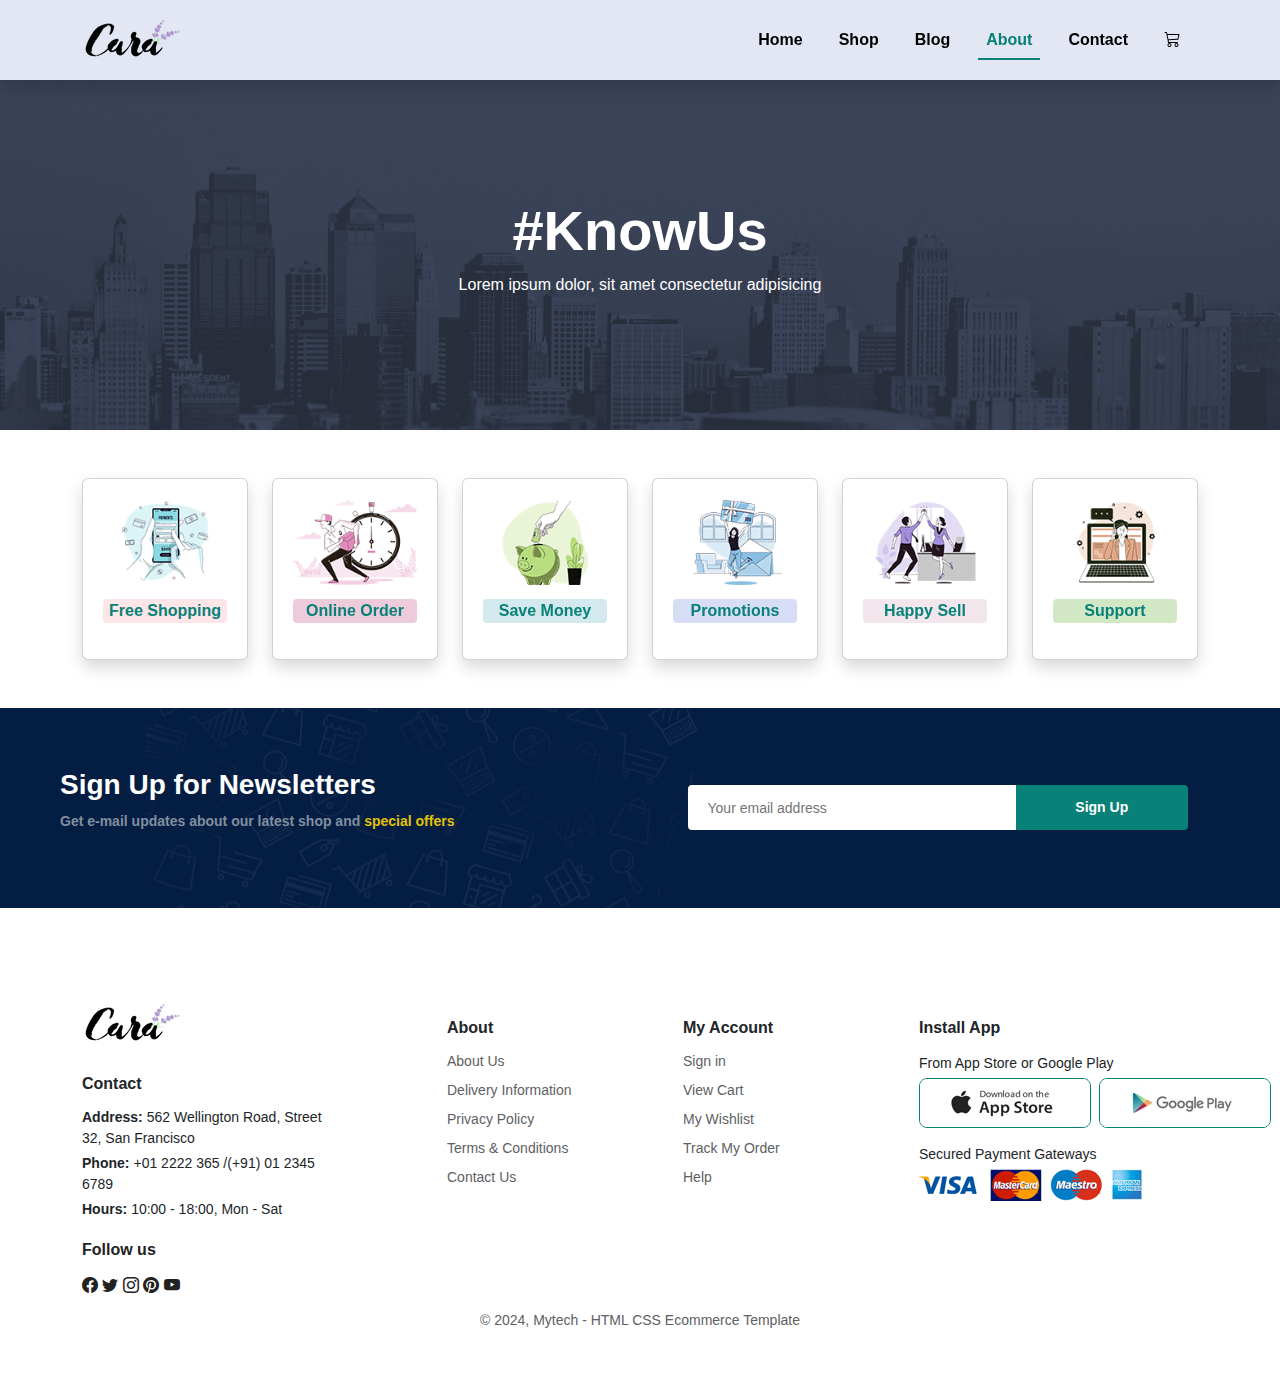
==== about.html @ ce8796eb "Added all the basic outline for all the pages" ====
<!DOCTYPE html>
<html lang="en">
<head>
    <meta charset="UTF-8">
    <meta name="viewport" content="width=device-width, initial-scale=1.0">
    <title>Cara | Shopping</title>
    <link href="https://cdn.jsdelivr.net/npm/bootstrap@5.3.3/dist/css/bootstrap.min.css" rel="stylesheet" integrity="sha384-QWTKZyjpPEjISv5WaRU9OFeRpok6YctnYmDr5pNlyT2bRjXh0JMhjY6hW+ALEwIH" crossorigin="anonymous">
    <link rel="stylesheet" href="https://cdn.jsdelivr.net/npm/bootstrap-icons@1.11.3/font/bootstrap-icons.min.css">
    <link rel="stylesheet" href="styles.css">
</head>
<body>
    <header>
        <!-- Navigation Bar -->
        <nav class = "navbar navbar-expand-lg shadow">
            <div class="container">
                <!-- logo -->
                <a href="index.html" class="navbar-brand" aria-label="Cara Home">
                    <img src="img/logo.png" alt="Cara Logo - Modern Fashion Marketplace" class="img-fluid">
                </a>
                <!-- Toggle Button -->
                <button class="navbar-toggler" type="button" data-bs-toggle="collapse" data-bs-target="#navbarNav" aria-controls="navbarNav" aria-expanded="false" aria-label="Toggle navigation">
                    <i class="bi bi-list"></i>
                </button>
                <!-- Navigation Links -->
                <div class="collapse navbar-collapse" id="navbarNav">
                    <ul class="navbar-nav ms-auto">
                        <li class="nav-item">
                            <a href="index.html" class="nav-link">Home</a>
                        </li>
                        <li class="nav-item">
                            <a href="shop.html" class="nav-link">Shop</a>
                        </li>
                        <li class="nav-item">
                            <a href="blog.html" class="nav-link">Blog</a>
                        </li>
                        <li class="nav-item">
                            <a href="about.html" class="nav-link custom-active">About</a>
                        </li>
                        <li class="nav-item">
                            <a href="contact.html" class="nav-link">Contact</a>
                        </li>
                    </ul>
                    <ul class="navbar-nav">
                        <li class="nav-item">
                            <a href="cart.html" class="nav-link"><i class="bi bi-cart3"></i></a>
                        </li>
                    </ul>
                </div>
            </div>
        </nav>
    </header>

    <!-- Banner -->

    <section id="about-page-banner">
        <div class="container">
            <h2>#KnowUs</h2>
            <p>Lorem ipsum dolor, sit amet consectetur adipisicing</p>
        </div>
    </section>
    <section>

    </section>

    <!-- Features Section -->

    <section id="features" class="my-5">
        <div class="container">
            <div class="row gy-4">
                <div class="col-6 col-sm-6 col-md-4 col-lg-2">
                    <div class="card fe-box1 shadow">
                        <img src="features/f1.png" alt="Free Shopping" class="img-fluid">
                        <p>Free Shopping</p>
                    </div>
                </div>
                <div class="col-6 col-sm-6 col-md-4 col-lg-2">
                    <div class="card fe-box2 shadow">
                        <img src="features/f2.png" alt="Online Order" class="img-fluid">
                        <p>Online Order</p>
                    </div>
                </div>
                <div class="col-6 col-sm-6 col-md-4 col-lg-2">
                    <div class="card fe-box3 shadow">
                        <img src="features/f3.png" alt="Save Money" class="img-fluid">
                        <p>Save Money</p>
                    </div>
                </div>
                <div class="col-6 col-sm-6 col-md-4 col-lg-2">
                    <div class="card fe-box4 shadow">
                        <img src="features/f4.png" alt="Promotions" class="img-fluid">
                        <p>Promotions</p>
                    </div>
                </div>
                <div class="col-6 col-sm-6 col-md-4 col-lg-2">
                    <div class="card fe-box5 shadow">
                        <img src="features/f5.png" alt="Happy Sell" class="img-fluid">
                        <p>Happy Sell</p>
                    </div>
                </div>
                <div class="col-6 col-sm-6 col-md-4 col-lg-2">
                    <div class="card fe-box6 shadow">
                        <img src="features/f6.png" alt="Support" class="img-fluid">
                        <p>Support</p>
                    </div>
                </div>
            </div>
        </div>
    </section>

    <!-- Newsletters -->

    <section id="newsletter" class="my-5">
        <div class="newsletter-box">
            <div class="content">
                <h4>Sign Up for Newsletters</h4>
                <p>Get e-mail updates about our latest shop and <span>special offers</span></p>
            </div>
            <div class="form">
                <form>
                    <input type="email" placeholder="Your email address" id="email">
                    <button>Sign Up</button>
                </form>
            </div>
        </div>
    </section>

    <!-- Footer Section -->
    <footer id="footer" class="py-5">
        <div class="container">
            <div class="row info d-flex">
                <div class="col-12 col-sm-6 col-md-6 col-lg-3">
                    <div class="logo">
                        <img src="img/logo.png" alt="Cara Logo - Modern Fashion Marketplace" class="img-fluid">
                    </div>
                    <h5>Contact</h5>
                    <p><strong>Address:</strong>562 Wellington Road, Street 32, San Francisco</p>
                    <p><strong>Phone:</strong>+01 2222 365 /(+91) 01 2345 6789</p>
                    <p><strong>Hours:</strong>10:00 - 18:00, Mon - Sat</p>
                    <div class="follow">
                        <h5>Follow us</h5>
                        <i class="bi bi-facebook"></i>
                        <i class="bi bi-twitter"></i>
                        <i class="bi bi-instagram"></i>
                        <i class="bi bi-pinterest"></i>
                        <i class="bi bi-youtube"></i>
                    </div>
                </div>
                <div class="col-12 col-sm-6 col-md-6 col-lg-3 about">
                    <h5>About</h5>
                    <a href="#">About Us</a>
                    <a href="#">Delivery Information</a>
                    <a href="#">Privacy Policy</a>
                    <a href="#">Terms & Conditions</a>
                    <a href="#">Contact Us</a>
                </div>
                <div class="col-12 col-sm-6 col-md-6 col-lg-3 account">
                    <h5>My Account</h5>
                    <a href="#">Sign in</a>
                    <a href="#">View Cart</a>
                    <a href="#">My Wishlist</a>
                    <a href="#">Track My Order</a>
                    <a href="#">Help</a>
                </div>
                <div class="col-12 col-sm-6 col-md-6 col-lg-3 install">
                    <h5>Install App</h5>
                    <p>From App Store or Google Play</p>
                    <div class="payment">
                        <img src="pay/app.jpg" alt="">
                        <img src="pay/play.jpg" alt="">
                    </div>
                    <p>Secured Payment Gateways</p>
                    <img src="pay/pay.png" alt="">
                </div>
            </div>
            <div class="row">
                <p class="copyright">© 2024, Mytech - HTML CSS Ecommerce Template</p>
            </div>
        </div>
    </footer>
---- styles.css ----
*{
    margin: 0;
    padding: 0;
    font-family: "Montserrat", sans-serif;
    box-sizing: border-box;
}

/* Navigation Bar */

.navbar-brand img{
    max-height: 40px;
}
.navbar{
    background-color: #e3e6f3;
    height: 80px;
    position: sticky;
    top: 0;
}
.navbar-nav .nav-link{
    color: black;
    font-weight: 500;
    margin: 0 10px;
    font-size: 16px;
    font-weight: 600;
    position: relative;
}
.navbar-nav .nav-link:hover,
.navbar-nav .nav-link.custom-active{
    color: #088178;
}
.navbar-nav .nav-link::after {
    content: '';
    position: absolute;
    width: 0;
    height: 2px;
    bottom: 0;
    left: 50%;
    background-color: #088178;
    transition: width 0.3s ease, left 0.3s ease;
}
.navbar-nav .nav-link.custom-active::after,
.navbar-nav .nav-link:hover::after {
    width: 100%;
    left: 0;
}

.navbar-toggler{
    border: 0px solid #e3e6f3;
    background-color: #e3e6f3;
    outline: none;
}

/* Media Query */

@media screen and (max-width:768px){
    .navbar-nav{
        background-color: #e3e6f3;
        text-align: start;
    }
    .navbar-nav .nav-link {
        margin: 10px 0;
    }
}

/* Hero Section */

#hero{
    height: 100vh;
    background-image: url("img/hero4.png");
    background-repeat: no-repeat;
    background-position: center;
    background-size: cover;
}
.hero{
    height: 90vh;
    display: flex;
    flex-direction: column;
    justify-content: center;
}
.hero h2{
    font-size: 56px;
    font-weight: 600;
}
.hero h3{
    font-size: 48px;
    font-weight: 600;
    color: #088178;
}
.hero p{
    font-size: 18px;
    font-weight: 600;
}
.hero span{
    font-size: 16px;
    color: gray;
}
.hero button{
    background: none;
    background-image: url("img/button.png");
    background-size: contain;
    background-repeat: no-repeat;
    background-position: center;
    border: none;
    height: 40px;
    width: 200px;
    cursor: pointer;
}
.hero button a{
    text-decoration: none;
    font-size: 16px;
    color: #088178;
    font-weight: 600;
}

/* Media Query */

@media screen and (max-width:768px) {
    #hero{
        height: 70vh;
        background-position-x: 64%;
        background-position-y: top 120%;
    }
    .hero{
        height: 70vh;
    }
    .hero h2{
        font-size: 32px;
    }
    .hero h3{
        font-size: 24px;
    }
    .hero p{
        font-size: 10px;
    }
    .hero span{
        font-size: 12px;
    }
    .hero button{
        background-size: 75%;
    }
    .hero button a{
        font-size: 10px;
        width: 150px;
    }
}

/* Features Section */

#features{
    display: flex;
    justify-content: center;
    align-items: center;
    margin: 0 auto;
}

.card{
    padding: 20px;
}
.card > p{
    text-align: center;
    color: #088178;
    border-radius: 4px;
    font-size: 16px;
    font-weight: 600;
    margin-top: 14px;
} 

.fe-box1 p{background-color: #fee5e8;}
.fe-box2 p{background-color: #eecbdb;}
.fe-box3 p{background-color: #d3e9ee;}
.fe-box4 p{background-color: #d7ddf5;}
.fe-box5 p{background-color: #f2e6ec;}
.fe-box6 p{background-color: #d2e8c5;}

/* Featured Products Section and New Arrivals Section */

#featured-products,#new-arrival{
    text-align: center;
}
#featured-products h2,#new-arrival h2{
    font-size: 56px;
    font-weight: 700;
}
#featured-products span,#new-arrival span{
    font-size: 18px;
    color: gray;
    font-weight: 300;
}
#featured-products .card,#new-arrival .card{
    border: 1px solid #d2e8c5;
    border-radius: 24px;
    text-align: start;
}
#featured-products .card img,#new-arrival .card img{
    width: 100%;
    border-radius: 20px;
}
#featured-products .card-body .brand,#new-arrival .card-body .brand{
    color: #606063;
    font-size: 14px;
}
#featured-products .card-body>p,#new-arrival .card-body > p{
    font-size: 18px;
    font-weight: 600;
    color: #1a1a1a;
    margin: 0;
    padding: 0;
}
#featured-products .card-body .star,#new-arrival .card-body .star{
    color: #ffd700;
}
.card-link{
    justify-content: space-between;
    text-decoration: none;
    color: #088178;
    font-size: 18px;
    font-weight: 600;
}
.card-link i{
    background-color: #e8f6ea;
    border-radius: 50%;
    padding: 8px 12px;
}

/* Banner */

#banner{
    background: url("banner/b2.jpg");
    color: #fff;
    background-repeat: no-repeat;
    background-position: center; 
    background-size: cover;
    height: 320px;
    flex-direction: column;
    justify-content: center;
    text-align: center;
}
#banner p{
    font-size: 16px;
    font-weight: 800;
}
#banner h2{
    font-size: 56px;
    font-weight: 900;
}
#banner h2 span{
    color: red;
}
#banner button{
    background-color: #fff;
    padding: 16px 32px;
    border: none;
    border-radius: 4px;
    font-weight: 600;
}
#banner button:hover{
    color: #d3e9ee;
    background-color: #088178;
}
#banner button a{
    text-decoration: none;
    color: black;
}

/* Other Banners */

#crazy-deals{
    background: url("banner/b17.jpg");
}
#spring-summer{
    background: url("banner/b10.jpg");
}
#seasonal-sale{
    background: url("banner/b7.jpg");
}
#new-footwear{
    background: url("banner/b4.jpg");
}
#t-shirts{
    background: url("banner/b18.jpg");
}
#crazy-deals,#spring-summer{
    background-position: center;
    background-repeat: no-repeat;
    background-size: cover;
    height: 35vh;
    flex-direction: column;
    justify-content: center;
    align-items: start;
    color: #fff;
}
#crazy-deals span,#spring-summer span{
    margin-bottom: 4px;
    font-size: 20px;
    font-weight: 300;
}
#crazy-deals h4,#spring-summer h4{
    font-size: 28px;
    font-weight: 800;
}
#crazy-deals p,#spring-summer p{
    font-size: 14px;
    margin-bottom: 14px;
}
#crazy-deals button,#spring-summer button{
    background-color: transparent;
    border: 1px solid #fff;
    padding: 12px 18px;
    font-weight: 500;
}
#crazy-deals button a,#spring-summer button a{
    text-decoration: none;
    color: #fff;
}
#seasonal-sale,#new-footwear,#t-shirts{
    background-position: center;
    background-repeat: no-repeat;
    background-size: cover;
    height: 25vh;
    flex-direction: column;
    justify-content: center;
    align-items: start;
    color: #fff;
}
#crazy-deals:hover button,#spring-summer:hover button{
    background-color: #088178;
    border: 1px solid #088178;
    color: #fff;
}

#seasonal-sale h4,#new-footwear h4,#t-shirts h4{
    font-size: 28px;
    font-weight: 800;
}
#seasonal-sale p,#new-footwear p,#t-shirts p{
    font-size: 14px;
    color: #d40606;
    font-weight: 600;
}

/* Newsletters */

#newsletter{
    background-color: #041d42;
    background-image: url(banner/b14.png);
    background-repeat: no-repeat;
    background-position-x: 20% ;
    background-position-y: 30% ;
    padding: 60px 0;
    color: #fff;
}
#newsletter .newsletter-box{
    display: flex;
    flex-wrap: wrap;
    align-items: center;
    justify-content: space-between;
    margin: 0 auto;
    max-width: 1200px;
    padding: 0 20px;
}
#newsletter .content{
    flex: 1;
    padding-right: 30px;
    max-width: 600px;
}
#newsletter h4{
    font-size: 28px;
    font-weight: 700;
    margin-bottom: 10px;
}
#newsletter p{
    font-size: 14px;
    font-weight: 600;
    color: #818ea0;
    line-height: 1.5;
}
#newsletter p>span{
    color: #e3c104;
}
.form{
    flex: 1;
    display: flex;
    justify-content: center;
    max-width: 600px;
    width: 100%;
}
form{
    display: flex;
    width: 100%;
    max-width: 500px;
}
#newsletter input{
    flex-grow: 1;
    padding: 0 20px;
    height: 45px;
    font-size: 14px;
    border: none;
    border-top-left-radius: 4px;
    border-bottom-left-radius: 4px;
}
#newsletter button{
    background-color: #088178;
    color: #fff;
    border-top-right-radius: 4px;
    border-bottom-right-radius: 4px;
    border: none;
    flex: 1;
    font-size: 14px;
    font-weight: 600;
    padding: 0 32px;
    cursor: pointer;
    height: 45px;
}

/* Media Query */

@media (max-width: 768px) {
    #newsletter .newsletter-box {
        flex-direction: column;
        text-align: center;
    }
    #newsletter .newsletter-box .content{
        padding-right: 0;
        padding-bottom: 20px;
    }
    form{
        max-width: 100%;
    }
}

/* Footer */

.info{
    width: 100%;
    display: flex;
    justify-content: space-between;
}
.info .logo{
    margin-bottom: 30px;
}
.info h5{
    font-size: 16px;
    font-weight: 600;
    margin: 14px 0;
}
.info p{
    font-weight: 300;
    font-size: 14px;
    margin-bottom: 4px;
}
.info strong{
    font-weight: 600;
    margin-right: 4px;
}
.follow{
    margin-top: 20px;
    margin-bottom: 12px;
    color: #222;
}
.about,.account{
    display: flex;
    flex-direction: column;
    width: 150px;
}
.about a,.account a{
    text-decoration: none;
    color: #606063;
    font-size: 14px;
    font-weight: 400;
    margin-bottom: 8px;
}
.about a:hover,.account a:hover{
    color: #088178;
}
.install .payment{
    display: flex;
    margin-bottom: 12px;
}
.install .payment img{
    border: 1px solid #088178;
    border-radius: 8px;
    margin-right: 8px;
}
.install p{
    margin: 16px 0 4px 0;
}
.copyright{
    text-align: center;
    color: #606063;
    font-size: 14px;
    font-weight: 300;
}

/* Shop Page */

/* Page Header section */

#page-header,#blog-page-header{
    background-image: url("banner/b1.jpg");
    background-position: left;
    background-repeat: no-repeat;
    background-size: cover;
    color: #fff;
    height: 400px;
    display: flex;
    align-items: center;
    text-align: center;
}
#page-header h2,#blog-page-header h2{
    font-size: 56px;
    font-weight: 700;
}
#page-header p,#blog-page-header p{
    font-size: 18px;
    font-weight: 500;

}

/* Pagination */
.pagination{
    display: flex;
    justify-content: center;
}
.pagination p{
    background-color: #088178;
    padding: 10px 14px;
    color: #fff;
    font-size: 16px;
    font-weight: 700;
    margin-right: 8px;
    border: none;
    border-radius: 4px;
}

/* Blog Page */

/* Blog Page Header */

#blog-page-header{
    background-image: url("banner/b19.jpg");
    background-position: top;
}
.blog-box{
    position: relative;
    margin-top: 150px;
}
.blog-box .blog-content{
    display: flex;
    align-items: center;
    position: relative;
    z-index: 2;
}
.blog-box .blog-content img{
    height: 300px;
    width: 100%;
    object-fit: cover;
    border-radius: 14px;
}
.blog-box .blog-content .blog-details {
    padding: 30px;
  }
.blog-box .blog-content .blog-details h5{
    font-size: 24px;
    font-weight: 600;
    margin-bottom: 16px;
}
.blog-box .blog-content .blog-details p{
    font-size: 16px;
    font-weight: 300;
    color: #606063;
    margin-bottom: 24px;
}
.blog-box .blog-content .blog-details a{
    text-decoration: none;
    color: black;
    font-size: 12px;
    font-weight: 700;
    position: relative;
}
.blog-box .blog-content .blog-details a::after{
    content: "";
    height: 1px;
    width: 50px;
    background-color: black;
    position: absolute;
    top: 7px;
    right: -60px;
}
.blog-box h1{
    font-size: 84px;
    font-weight: 600;
    color: #d7dee3;
    position: absolute;
    top: -70px;
    left: 20px;
    z-index: 1;
}

/* Media Query */

@media screen and (max-width:768px){
    .blog-box{
        margin-top: 100px;
    }
    .blog-box .blog-content{
        flex-direction: column;
        align-items: start;
    }
    .blog-box h1{
        font-size: 60px;
        top: -50px;
        left: 10px;
    }
    .blog-box .blog-content .blog-details{
        padding: 20px;
        width: 100%;
    }
    .blog-box .blog-content .blog-details h5{
         font-size: 20px;
    }
    .blog-box .blog-content .blog-details p{
        font-size: 14px;
    }
    .blog-box .blog-content img{
        height: 200px;
        width: 100%;
    }
}

/* About Page  */

#about-page-banner{
    background-image: url(about/banner.png);
    background-repeat: no-repeat;
    background-position: top; 
    background-size: cover;
    height: 350px;
    color: #fff;
    display: flex;
    align-items: center;
    text-align: center;
}
#about-page-banner p{
    font-size: 16px;
}
#about-page-banner h2{
    font-size: 56px;
    font-weight: 900;
}
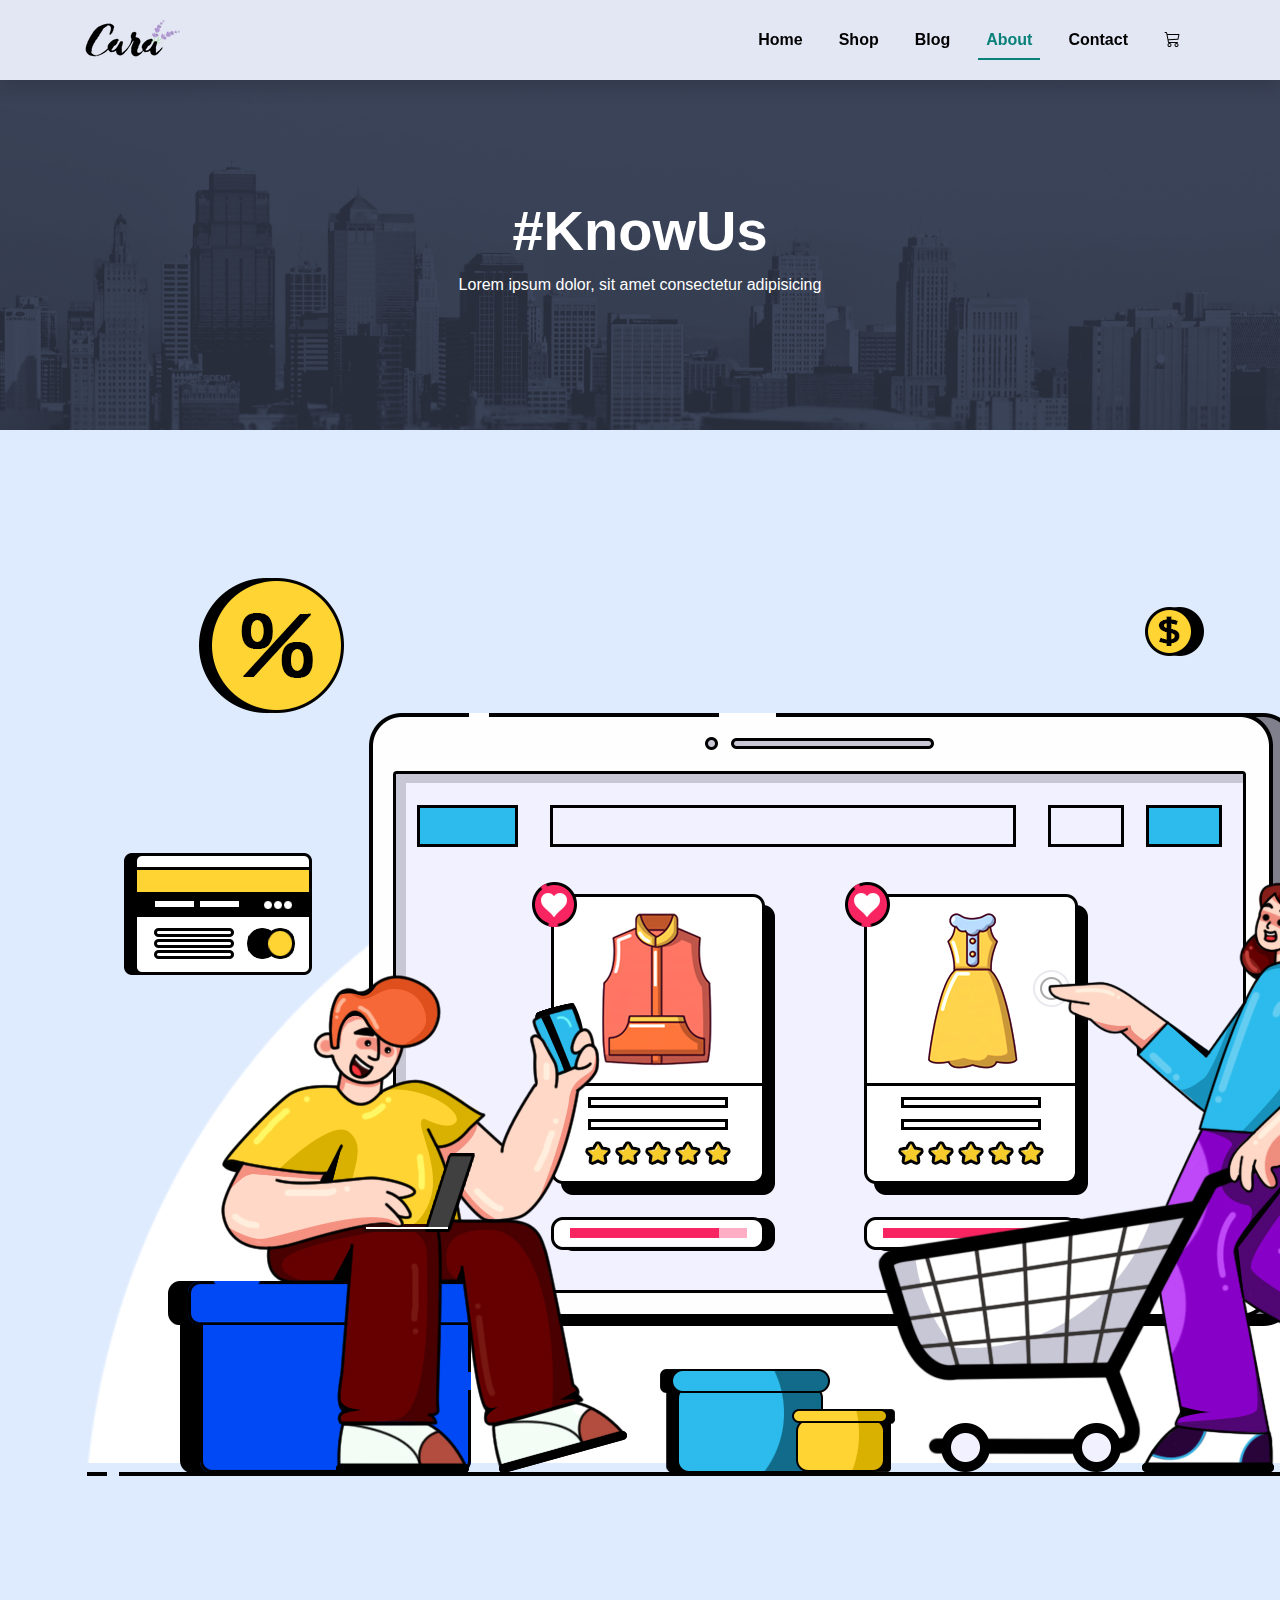
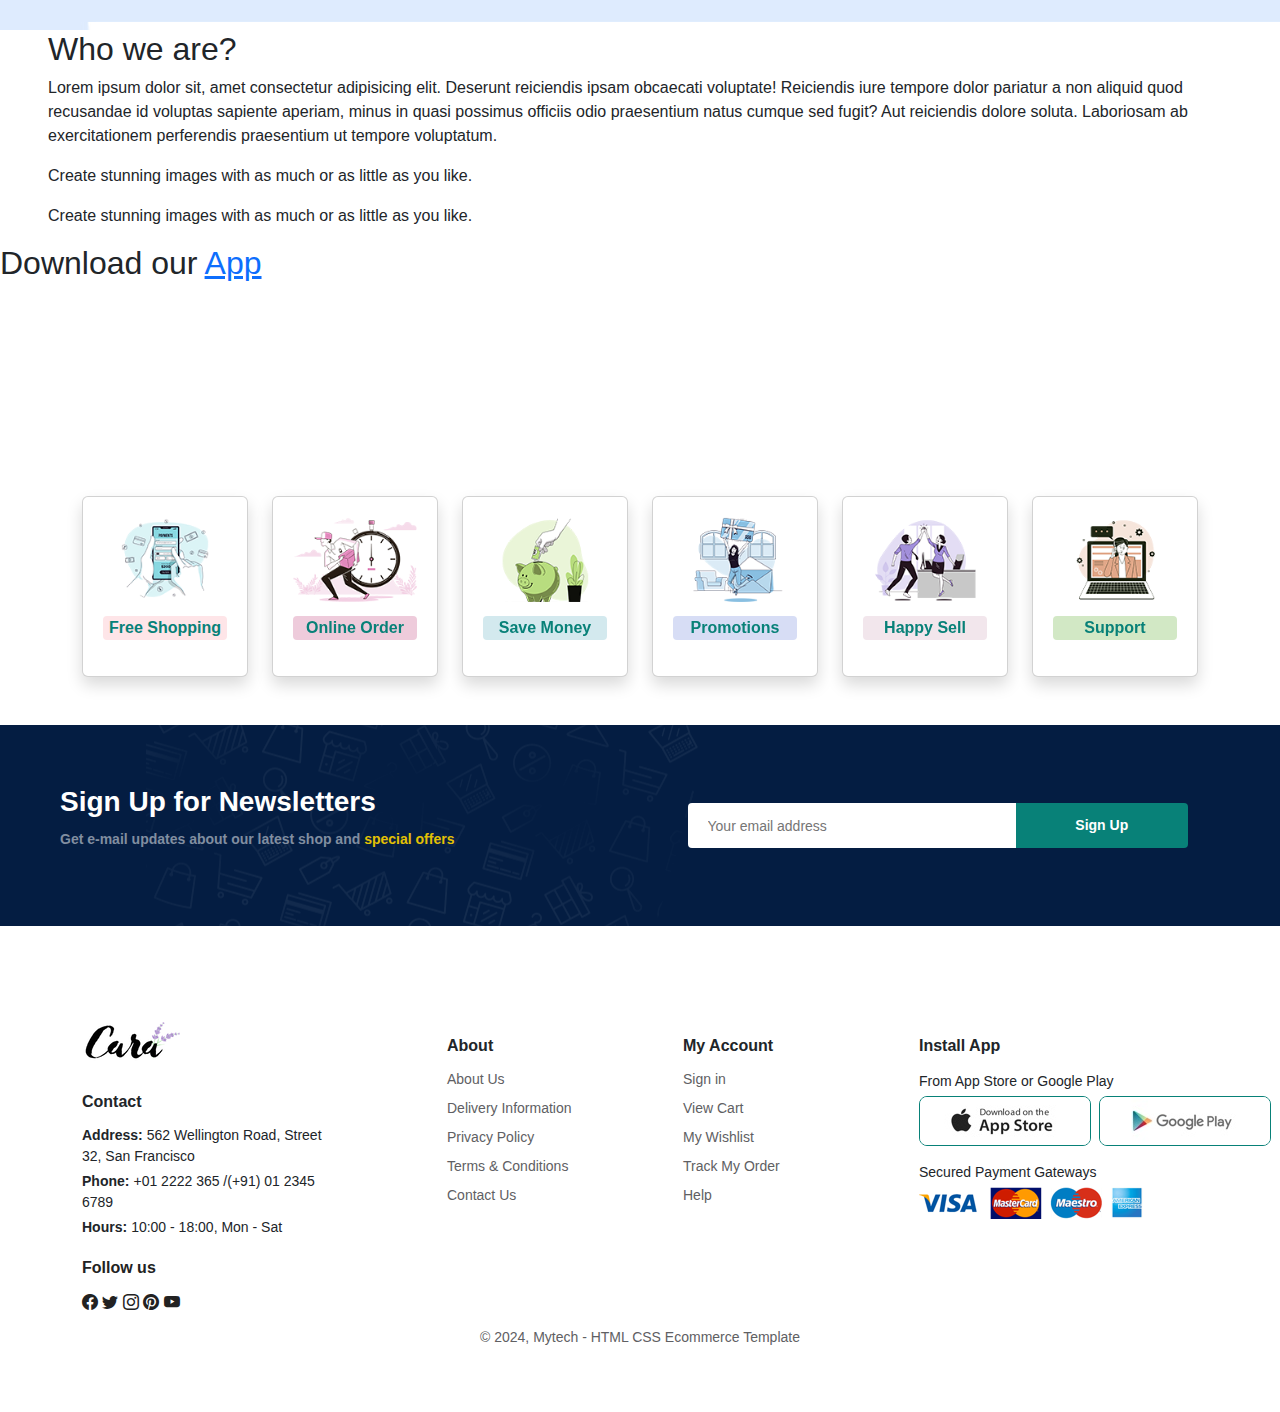
==== commit 6f208fe1: "Completed the about page" ====
--- a/about.html
+++ b/about.html
@@ -58,8 +58,34 @@
             <p>Lorem ipsum dolor, sit amet consectetur adipisicing</p>
         </div>
     </section>
+
+    <!-- About-Head -->
+
     <section>
-
+        <div class="about-head">
+            <img src="about/a6.jpg" alt="">
+            <div class="px-5">
+                <h2>Who we are?</h2>
+                <p>
+                    Lorem ipsum dolor sit, amet consectetur adipisicing elit. Deserunt reiciendis ipsam obcaecati voluptate! Reiciendis iure tempore dolor pariatur a non aliquid quod recusandae id voluptas sapiente aperiam, minus in quasi possimus officiis odio praesentium natus cumque sed fugit? Aut reiciendis dolore soluta. Laboriosam ab exercitationem perferendis praesentium ut tempore voluptatum.
+                </p>
+                <p class="underline">Create stunning images with as much or as little as you like.</p>
+                <div class="scroll">
+                    <p>Create stunning images with as much or as little as you like.</p>
+                </div>
+            </div>
+        </div>
+    </section>
+
+    <!-- Download App -->
+
+    <section>
+        <div class="about-app">
+            <h2>Download our <a href="#">App</a></h2>
+            <div class="video">
+                <video src="about/1.mp4" autoplay muted loop></video>
+            </div>
+        </div>
     </section>
 
     <!-- Features Section -->
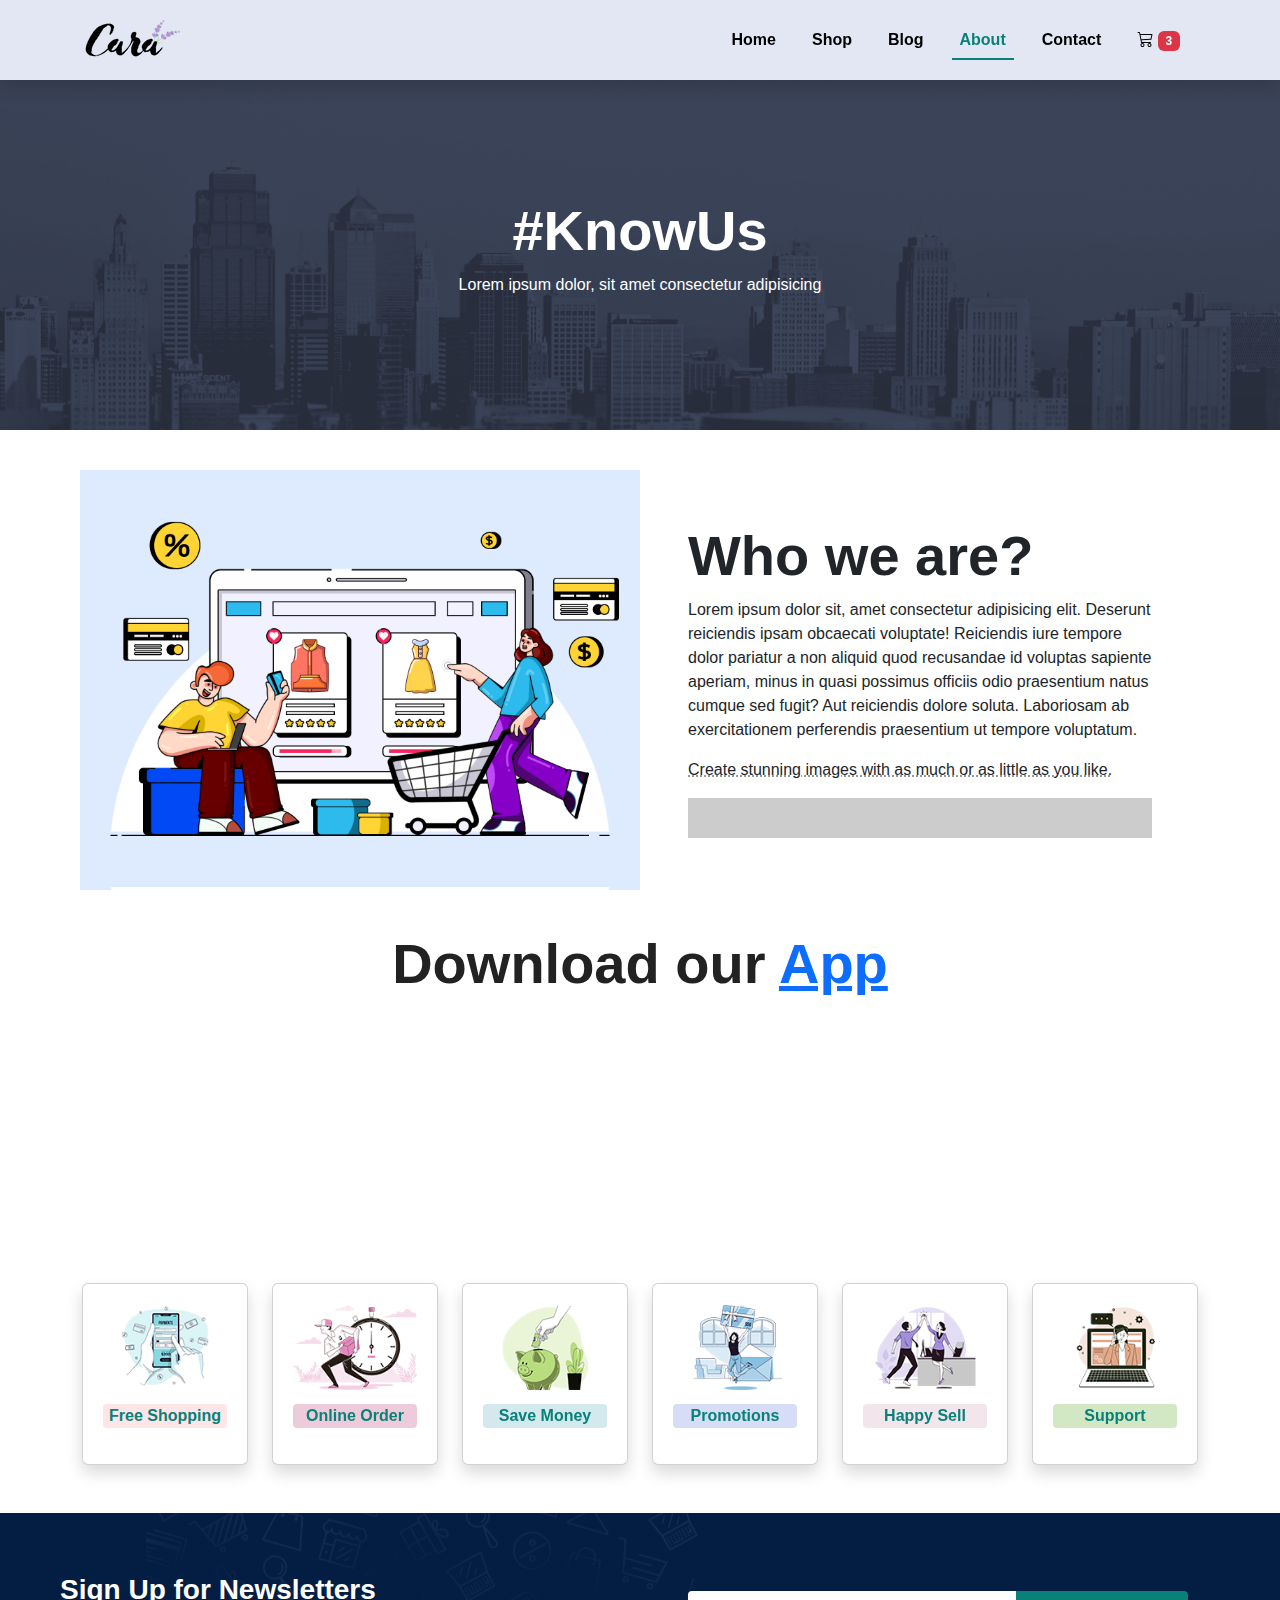
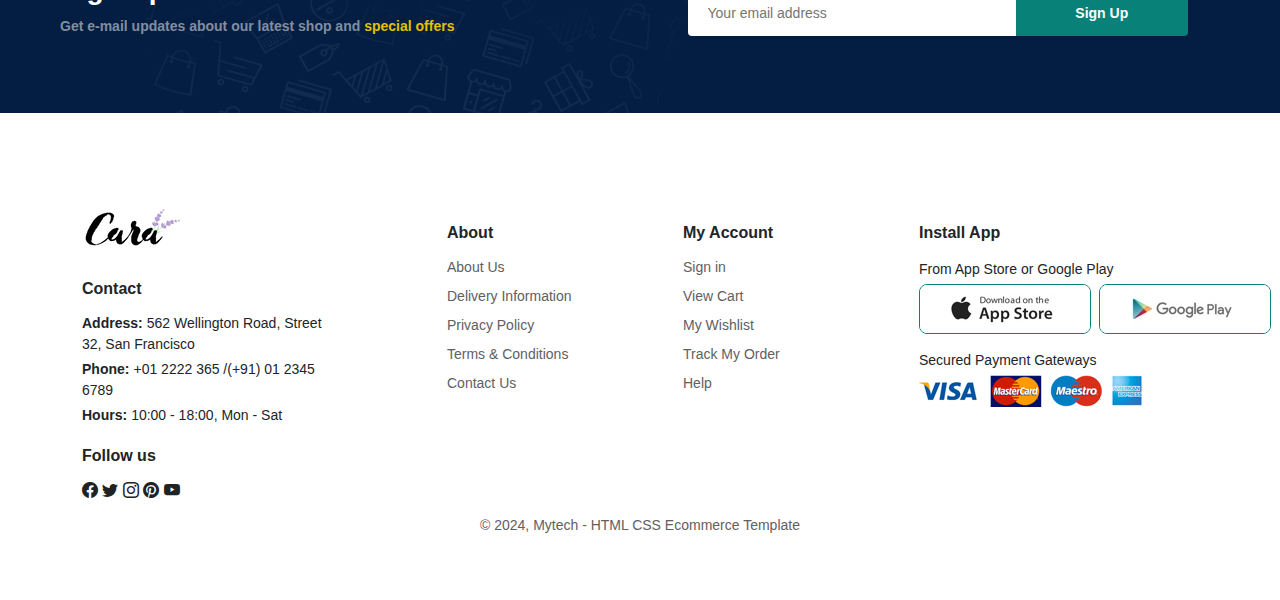
==== commit 15f3e2e7: "updates" ====
--- a/about.html
+++ b/about.html
@@ -42,7 +42,8 @@
                     </ul>
                     <ul class="navbar-nav">
                         <li class="nav-item">
-                            <a href="cart.html" class="nav-link"><i class="bi bi-cart3"></i></a>
+                            <a href="cart.html" class="nav-link"><i class="bi bi-cart3"></i>
+                            <span id="cart-count" class="badge bg-danger round-pill">3</span></a>
                         </li>
                     </ul>
                 </div>
--- a/styles.css
+++ b/styles.css
@@ -646,4 +646,56 @@
 #about-page-banner h2{
     font-size: 56px;
     font-weight: 900;
+}
+.about-head{
+    display: flex;
+    align-items: center;
+    margin: 40px 80px;
+}
+.about-head img{
+    width: 50%;
+}
+.about-head div h2{
+    font-size: 56px;
+    font-weight: 600;
+}
+.about-head div .underline{
+    text-decoration: underline dotted gray;
+}
+.about-head div .scroll{
+    overflow-x: hidden;
+    background-color: #ccc;
+    color: black;
+}
+.about-head div .scroll p{
+    transform: translateX(100%);
+    animation: scroll-left 15s linear infinite;
+}
+@keyframes scroll-left {
+    0%{
+        transform: translateX(100%);
+    }
+    100%{
+        transform: translateX(-100%);
+    }
+}
+.about-app{
+    display: flex;
+    flex-direction: column;
+    justify-content: center;
+    align-items: center;
+}
+.about-app h2{
+    font-size: 56px;
+    font-weight: 600;
+    color: #222;
+}
+.about-app .video {
+    display: flex;
+    justify-content: center;
+    margin: 30px 0 50px 0;
+}
+.about-app .video video{
+    border-radius: 20px;
+    width: 70%;
 }